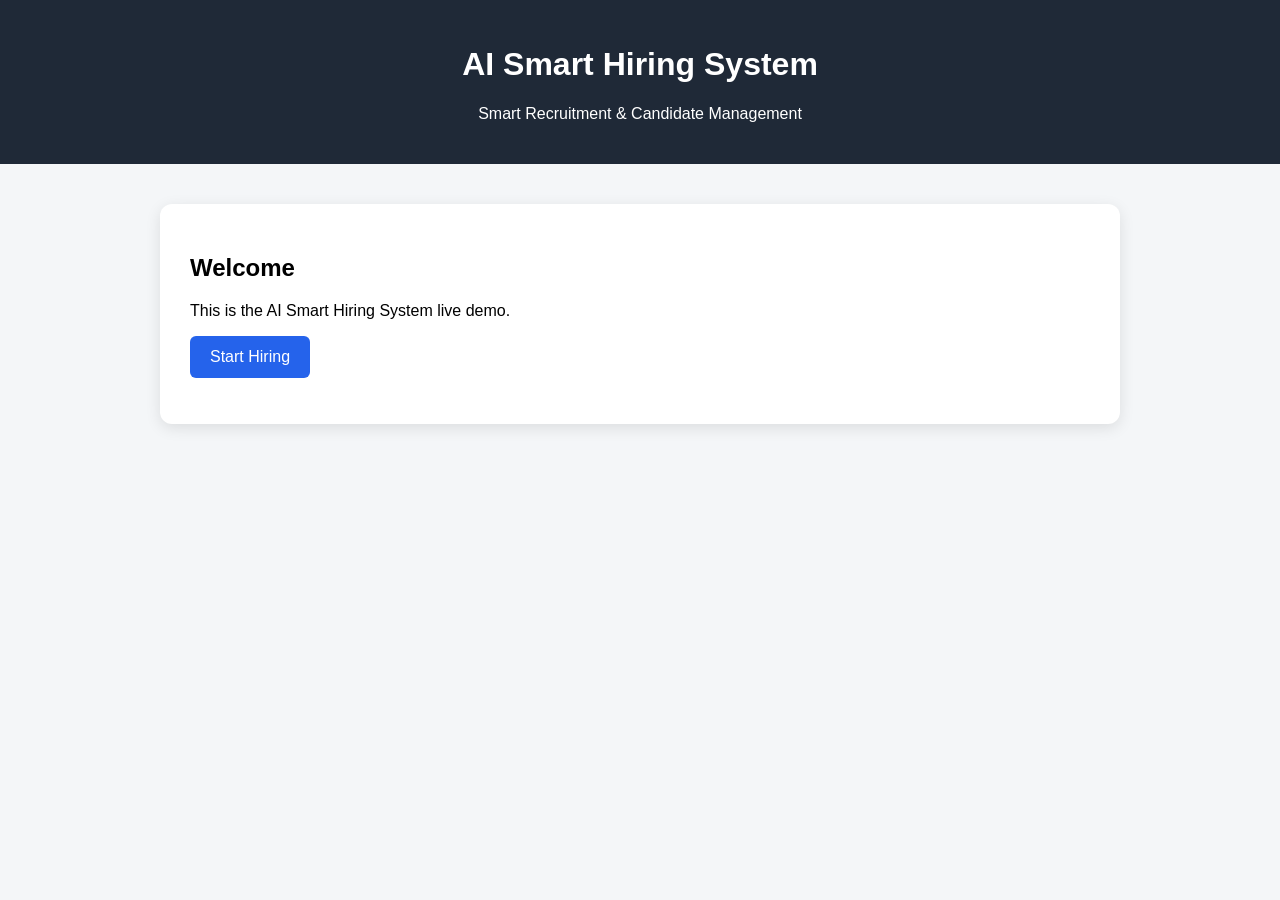
==== index.html @ f19ed0ac "Create index.html" ====
<!DOCTYPE html>
<html lang="en">
<head>
    <meta charset="UTF-8">
    <meta name="viewport" content="width=device-width, initial-scale=1.0">
    <title>AI Smart Hiring System</title>

    <style>
        body {
            font-family: Arial, sans-serif;
            margin: 0;
            background: #f4f6f8;
        }

        header {
            background: #1f2937;
            color: white;
            padding: 25px;
            text-align: center;
        }

        .container {
            max-width: 900px;
            margin: 40px auto;
            padding: 30px;
            background: white;
            border-radius: 12px;
            box-shadow: 0 4px 15px rgba(0,0,0,0.1);
        }

        button {
            padding: 12px 20px;
            border: none;
            border-radius: 6px;
            cursor: pointer;
            background: #2563eb;
            color: white;
            font-size: 16px;
        }
    </style>
</head>

<body>

<header>
    <h1>AI Smart Hiring System</h1>
    <p>Smart Recruitment & Candidate Management</p>
</header>

<div class="container">
    <h2>Welcome</h2>
    <p>
        This is the AI Smart Hiring System live demo.
    </p>

    <button onclick="showMessage()">
        Start Hiring
    </button>

    <p id="message"></p>
</div>

<script>
function showMessage() {
    document.getElementById("message").innerText =
        "Welcome to the AI Smart Hiring System!";
}
</script>

</body>
</html>
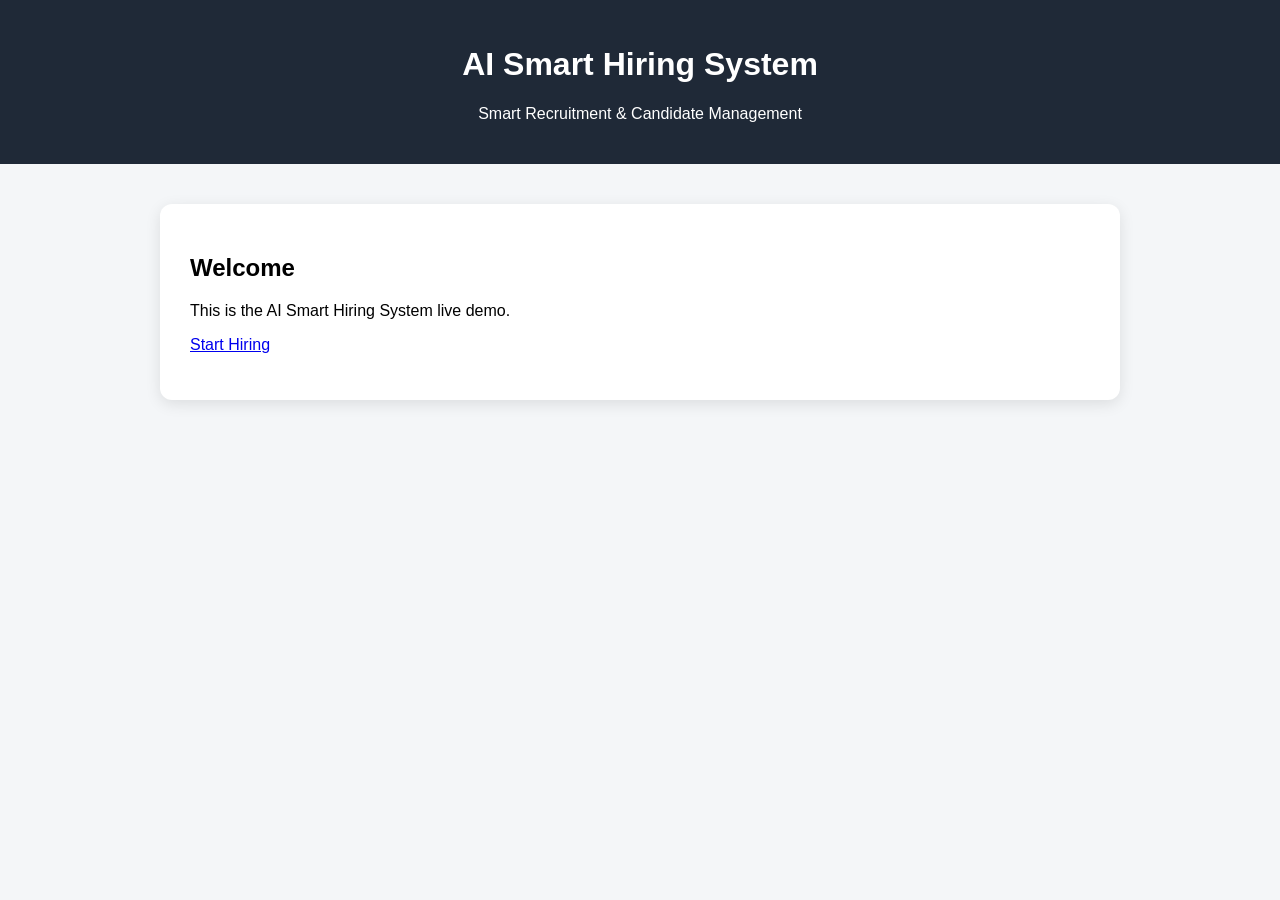
==== commit d7dc3c8c: "Update index.html" ====
--- a/index.html
+++ b/index.html
@@ -53,9 +53,9 @@
         This is the AI Smart Hiring System live demo.
     </p>
 
-    <button onclick="showMessage()">
-        Start Hiring
-    </button>
+    <a href="add_job.html" class="start-btn">
+    Start Hiring
+</a>
 
     <p id="message"></p>
 </div>
